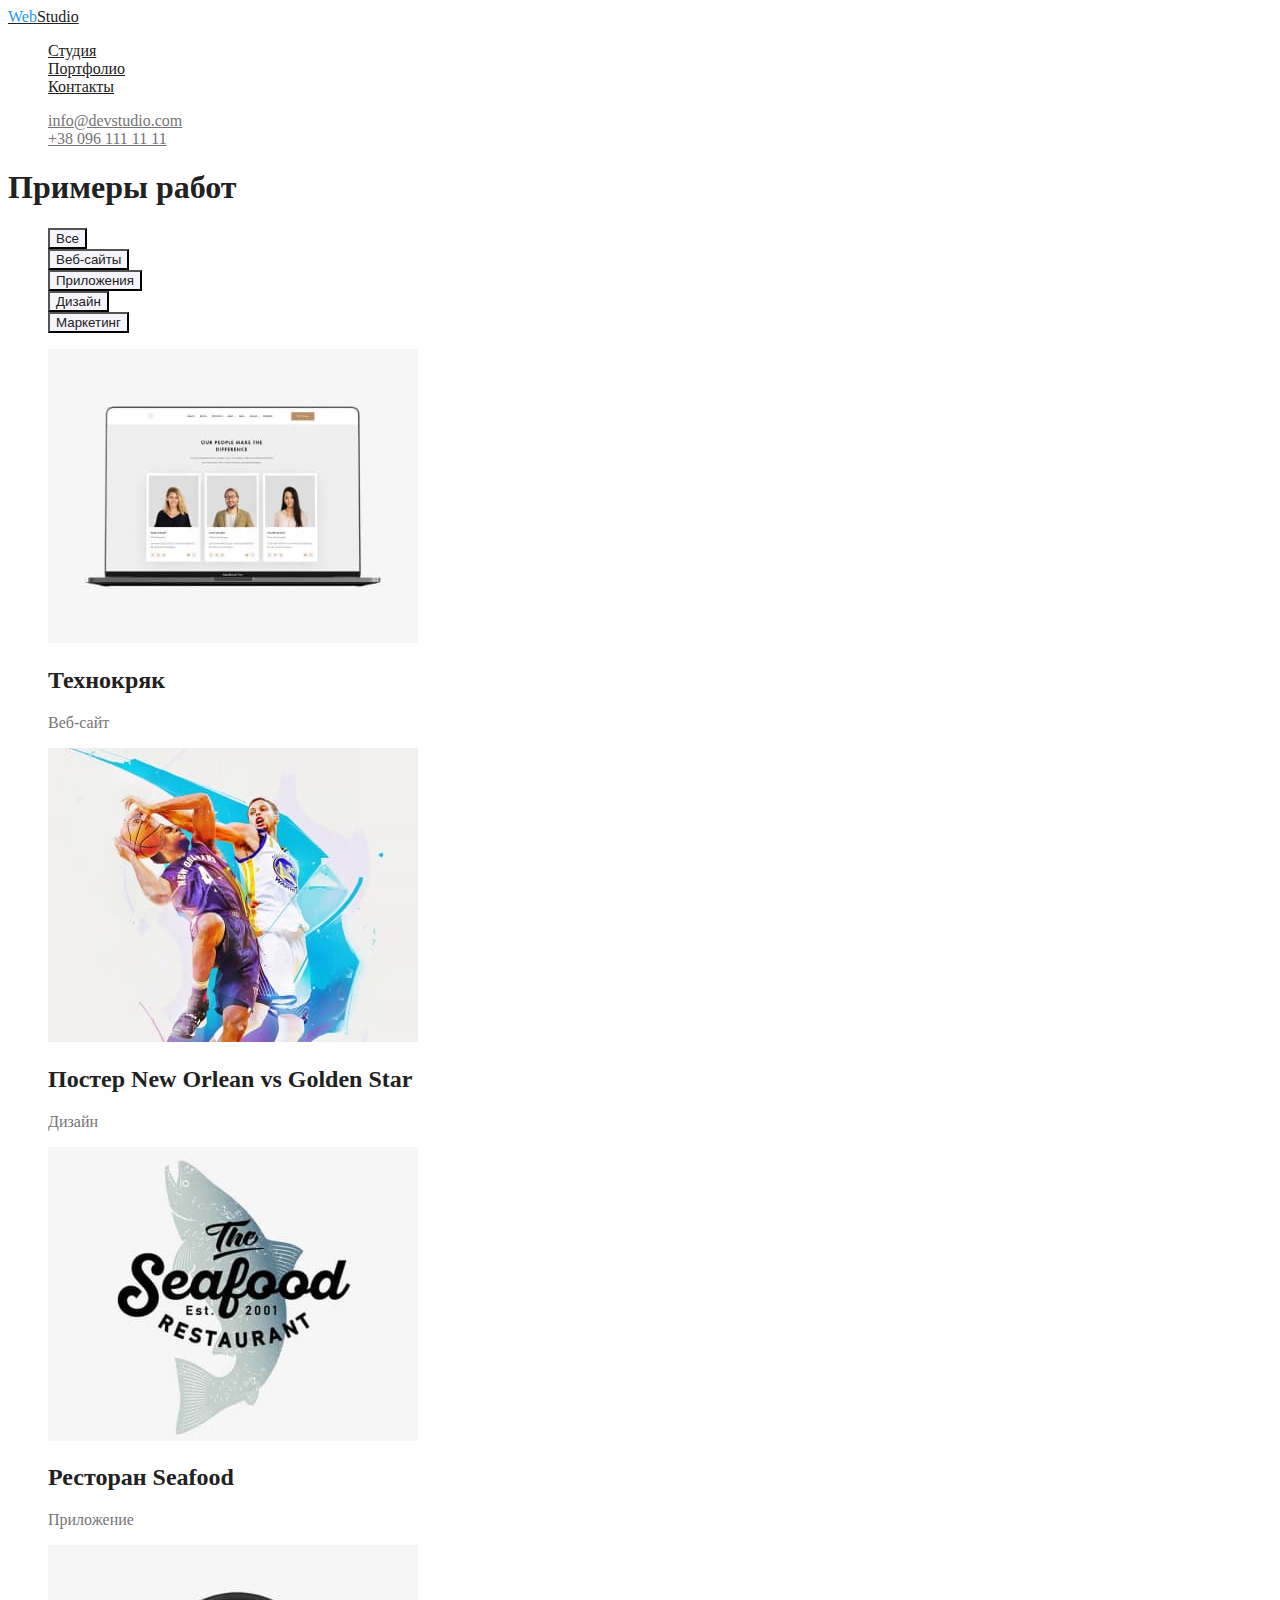
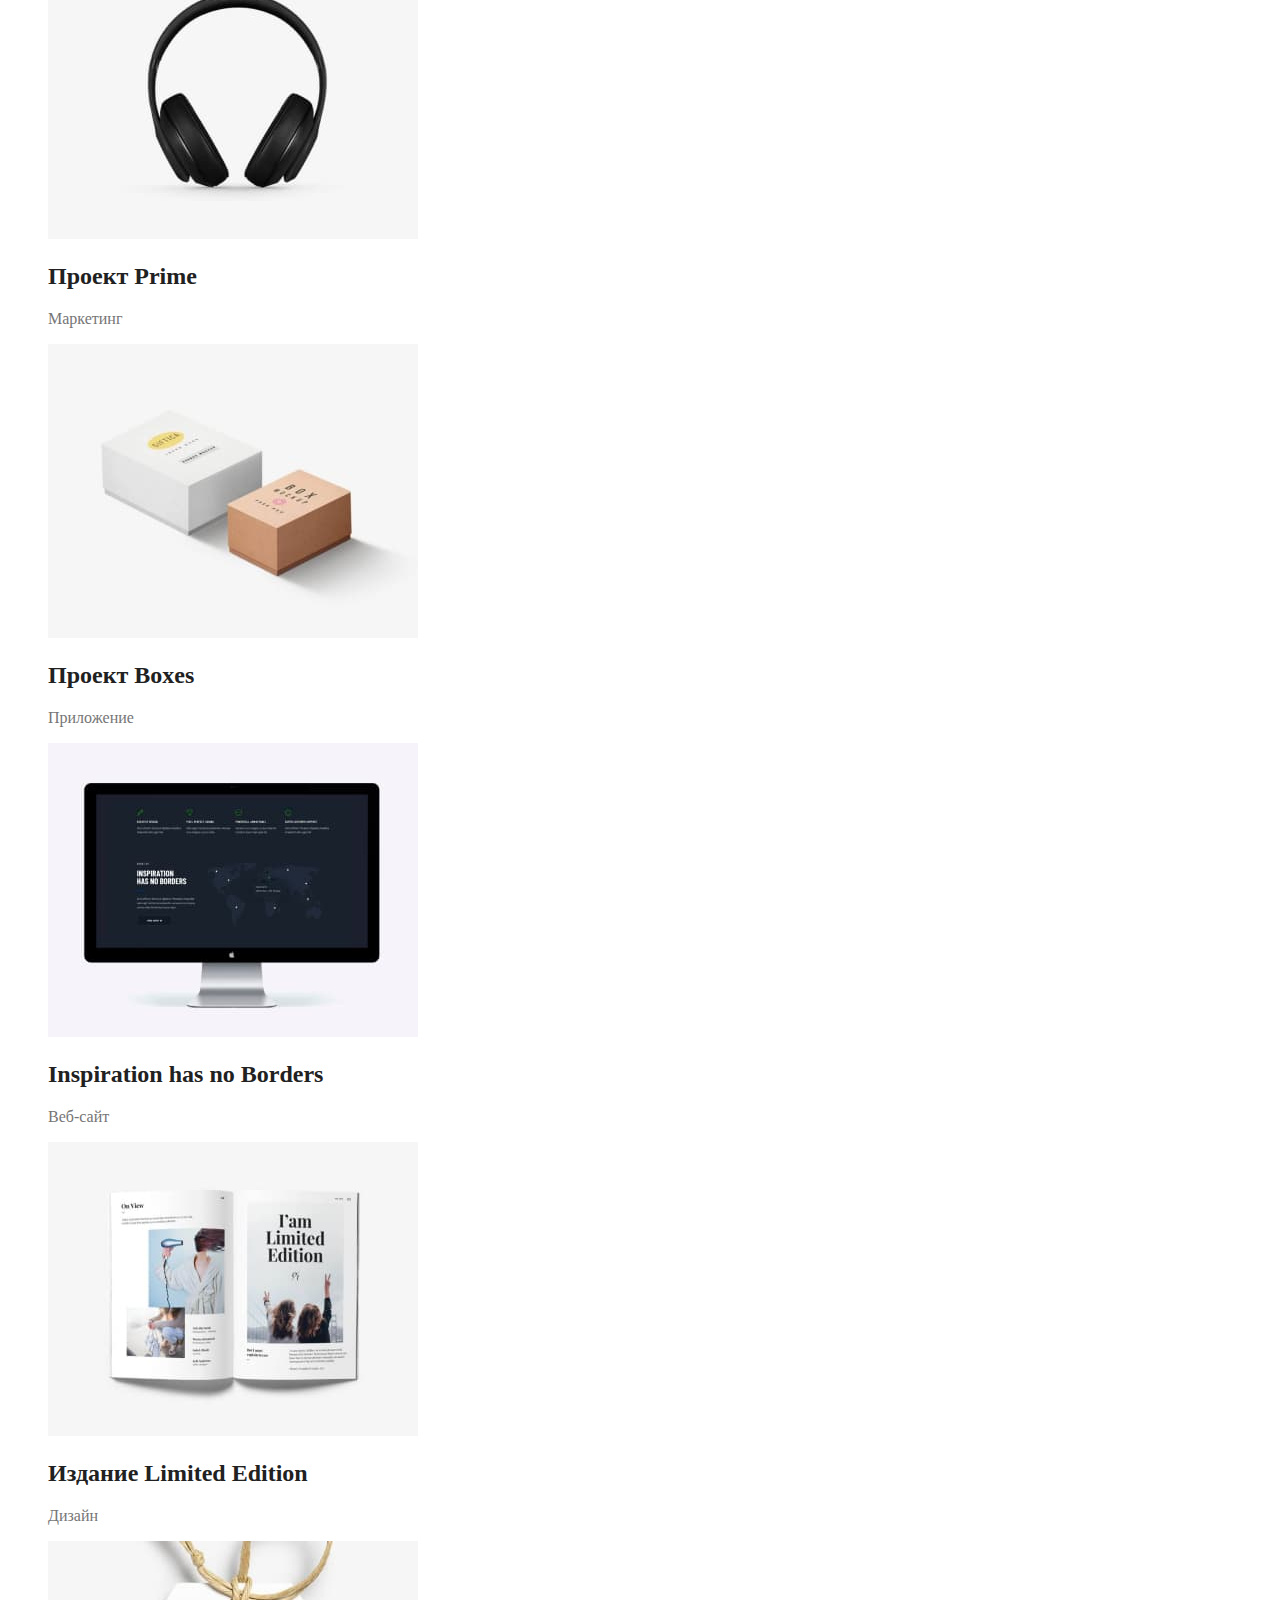
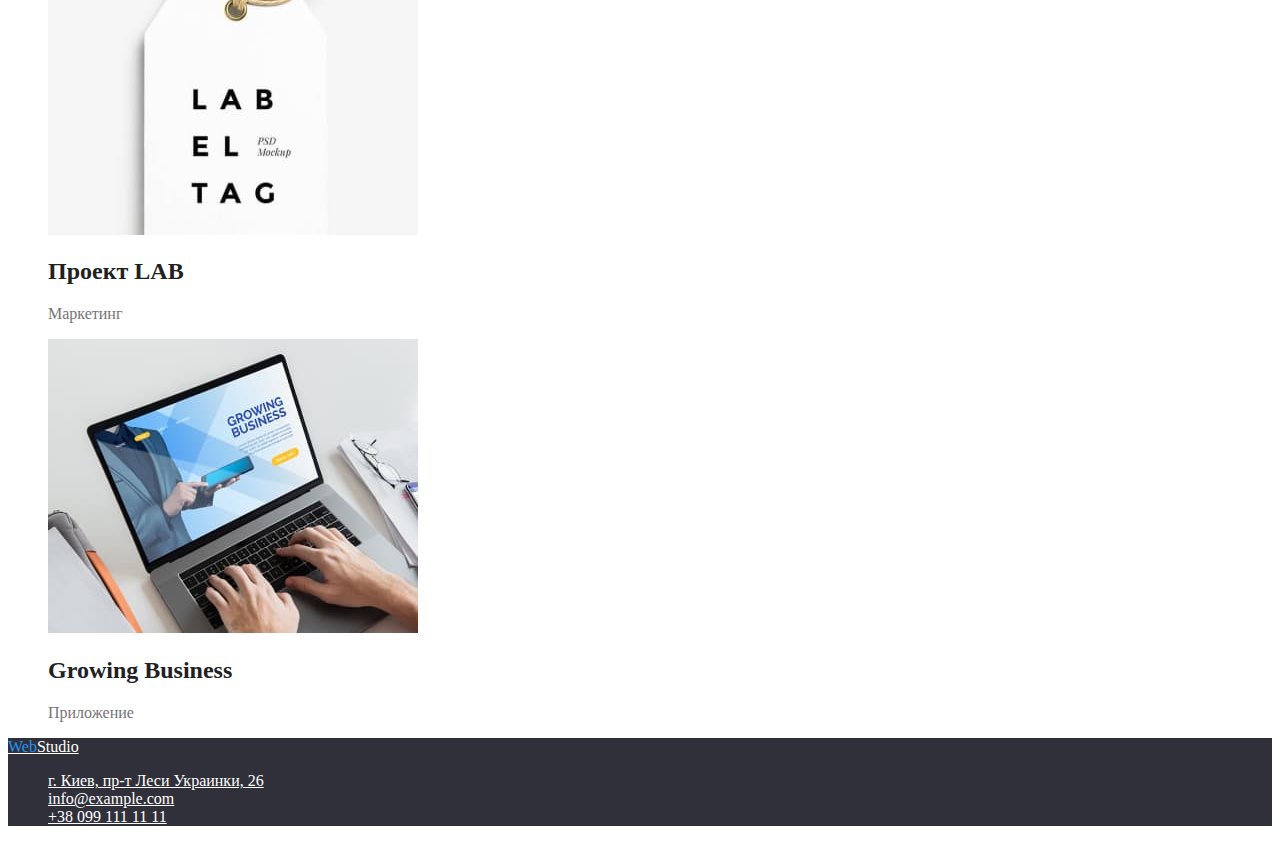
==== portfolio.html @ 1f19079c "Добавляет портфолио и некоторые стили" ====
<!DOCTYPE html>
<html lang="ru">
  <head>
    <meta charset="UTF-8" />
    <meta http-equiv="X-UA-Compatible" content="IE=edge" />
    <meta name="viewport" content="width=device-width, initial-scale=1.0" />
    <title>Web Studio</title>
    <link rel="stylesheet" href="./css/styles.css" />
  </head>

  <body>
    <header>
      <nav>
        <a href="./index.html" class="logo"><span class="logo-accent">Web</span>Studio</a>
        <ul class="main-nav list">
          <li>
            <a href="./index.html" class="link">Студия</a>
          </li>
          <li>
            <a href="./portfolio.html" class="link"> Портфолио</a>
          </li>
          <li>
            <a href="" class="link">Контакты</a>
          </li>
        </ul>
      </nav>
      <ul class="auth-nav list">
        <li><a href="mailto:info@devstudio.com" class="link">info@devstudio.com</a></li>
        <li><a href="tel:+380961111111" class="link">+38 096 111 11 11</a></li>
      </ul>
    </header>

    <main>
      <section>
        <h1>Примеры работ</h1>
        <ul class="list">
          <li><button type="button" class="button">Все</button></li>
          <li><button type="button" class="button">Веб-сайты</button></li>
          <li><button type="button" class="button">Приложения</button></li>
          <li><button type="button" class="button">Дизайн</button></li>
          <li><button type="button" class="button">Маркетинг</button></li>
        </ul>
        <ul class="list">
          <li>
            <img src="./images/example-1.jpg" alt="Страница веб-сайта" width="370" height="294" />
            <h2>Технокряк</h2>
            <p class="content">Веб-сайт</p>
          </li>
          <li>
            <img
              src="./images/example-2.jpg"
              alt="Постер с баскетболистами"
              width="370"
              height="294"
            />
            <h2>Постер New Orlean vs Golden Star</h2>
            <p class="content">Дизайн</p>
          </li>
          <li>
            <img src="./images/example-3.jpg" alt="Логотип с рыбой" width="370" height="294" />
            <h2>Ресторан Seafood</h2>
            <p class="content">Приложение</p>
          </li>
          <li>
            <img src="./images/example-4.jpg" alt="Наушники" width="370" height="294" />
            <h2>Проект Prime</h2>
            <p class="content">Маркетинг</p>
          </li>
          <li>
            <img src="./images/example-5.jpg" alt="2 коробки" width="370" height="294" />
            <h2>Проект Boxes</h2>
            <p class="content">Приложение</p>
          </li>
          <li>
            <img src="./images/example-6.jpg" alt="Страница веб-сайта" width="370" height="294" />
            <h2>Inspiration has no Borders</h2>
            <p class="content">Веб-сайт</p>
          </li>
          <li>
            <img src="./images/example-7.jpg" alt="Журнал" width="370" height="294" />
            <h2>Издание Limited Edition</h2>
            <p class="content">Дизайн</p>
          </li>
          <li>
            <img src="./images/example-8.jpg" alt="Бирка с логотипом" width="370" height="294" />
            <h2>Проект LAB</h2>
            <p class="content">Маркетинг</p>
          </li>
          <li>
            <img src="./images/example-9.jpg" alt="Страница веб-сайта" width="370" height="294" />
            <h2>Growing Business</h2>
            <p class="content">Приложение</p>
          </li>
        </ul>
      </section>
    </main>

    <footer class="footer">
      <a href="./index.html" class="logo"><span class="logo-accent">Web</span>Studio</a>
      <address>
        <ul class="list">
          <li>
            <a
              href="https://goo.gl/maps/ZymJrNp7quzT3dtN7"
              target="_blank"
              rel="noopener noreferrer nofollow"
              class="link"
              >г. Киев, пр-т Леси Украинки, 26</a
            >
          </li>
          <li><a href="mailto:info@example.com" class="link">info@example.com</a></li>
          <li><a href="tel:+380991111111" class="link">+38 099 111 11 11</a></li>
        </ul>
      </address>
    </footer>
  </body>
</html>
---- css/styles.css ----
:root {
  --accent-color: #2196f3;
  --main-color: #212121;
  --secondary-color: #757575;
  --background-color: #ffffff;
  --secondary-background-color: #f5f4fa;
  --backgound-accent-color: #2f303a;
  --contrast-text-color: #ffffff;
}

body {
  color: var(--main-color);
  background-color: var(--background-color);
}

.list {
  list-style: none;
}

.link {
  font-style: normal;
}

/* navigation styles */

.main-nav .link {
  color: var(--main-color);
}

.auth-nav .link {
  color: var(--secondary-color);
}

.main-nav .link:hover,
.main-nav .link:focus,
.auth-nav .link:hover,
.auth-nav .link:focus,
.footer .link:hover,
.footer .link:focus {
  color: var(--accent-color);
}

/* main styles */

.content {
  color: var(--secondary-color);
}

/* header styles */

.logo {
  color: var(--main-color);
}

.logo-accent {
  color: var(--accent-color);
}

/* hero styles */

.hero {
  background-color: var(--backgound-accent-color);
}

.hero .button {
  color: var(--contrast-text-color);
  background-color: var(--accent-color);
}

.hero .button:hover,
.hero .button:focus {
  color: var(--main-color);
  background-color: var(--secondary-background-color);
}

.hero-title {
  color: var(--contrast-text-color);
}

/* footer styles */

.footer {
  background-color: var(--backgound-accent-color);
}

.footer .logo {
  color: var(--contrast-text-color);
}

.footer .link {
  color: var(--contrast-text-color);
}

.footer p {
  font-style: normal;
  color: var(--contrast-text-color);
}

/* button styles */

.button {
  color: var(--main-color);
  background-color: var(--secondary-background-color);
}

.button:hover,
.button:focus {
  color: var(--contrast-text-color);
  background-color: var(--accent-color);
}
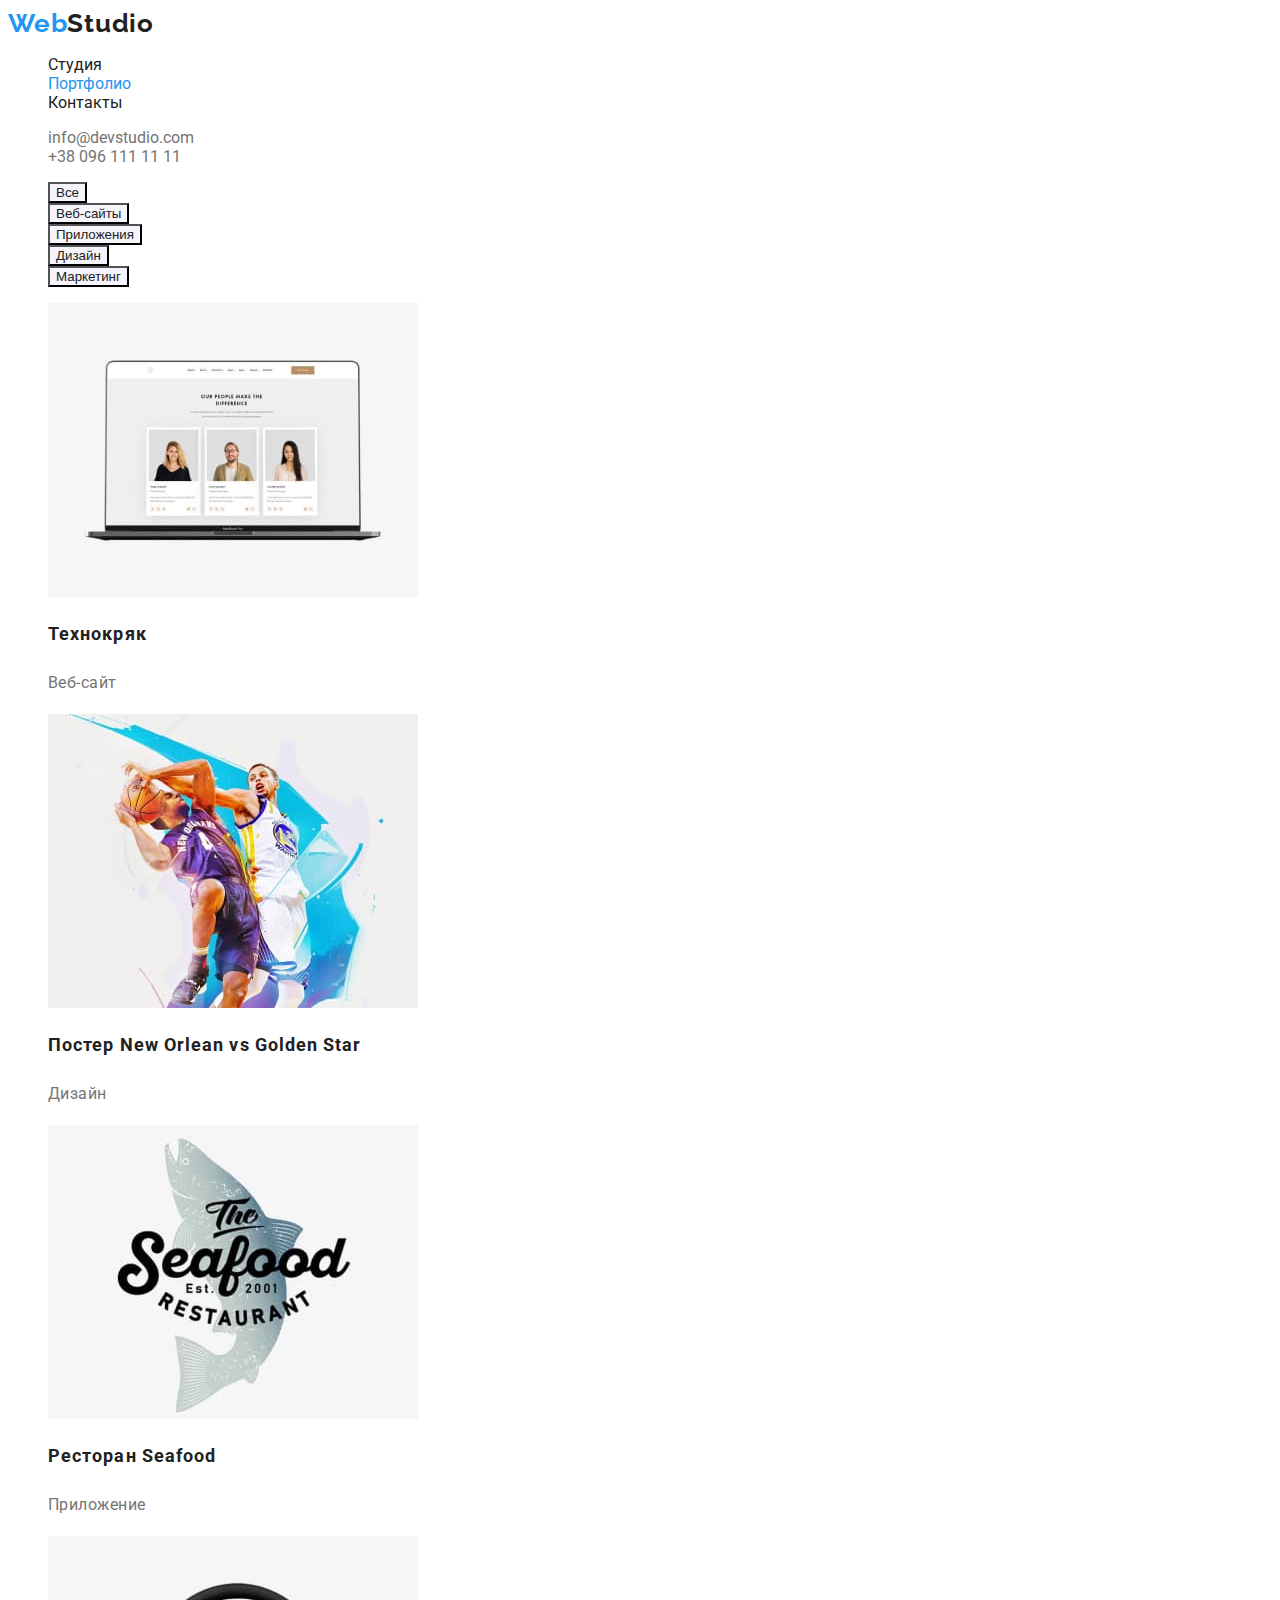
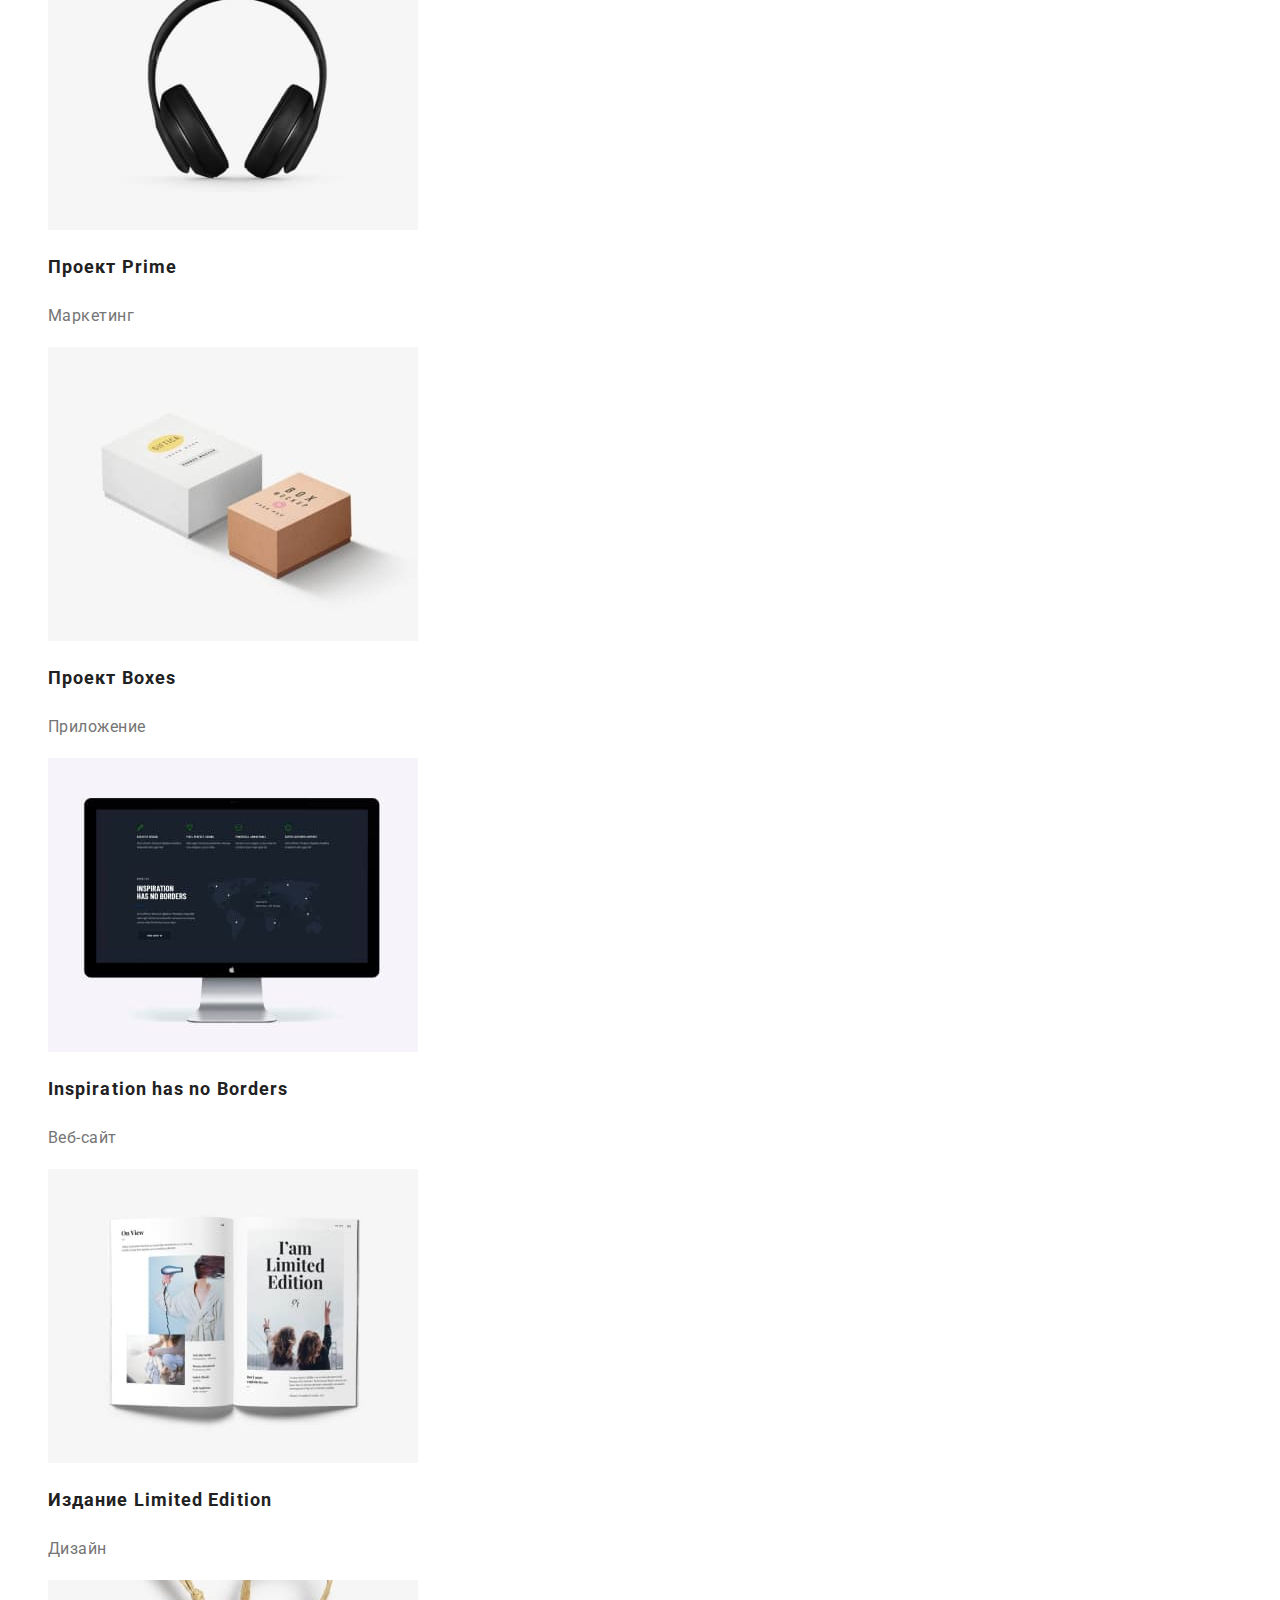
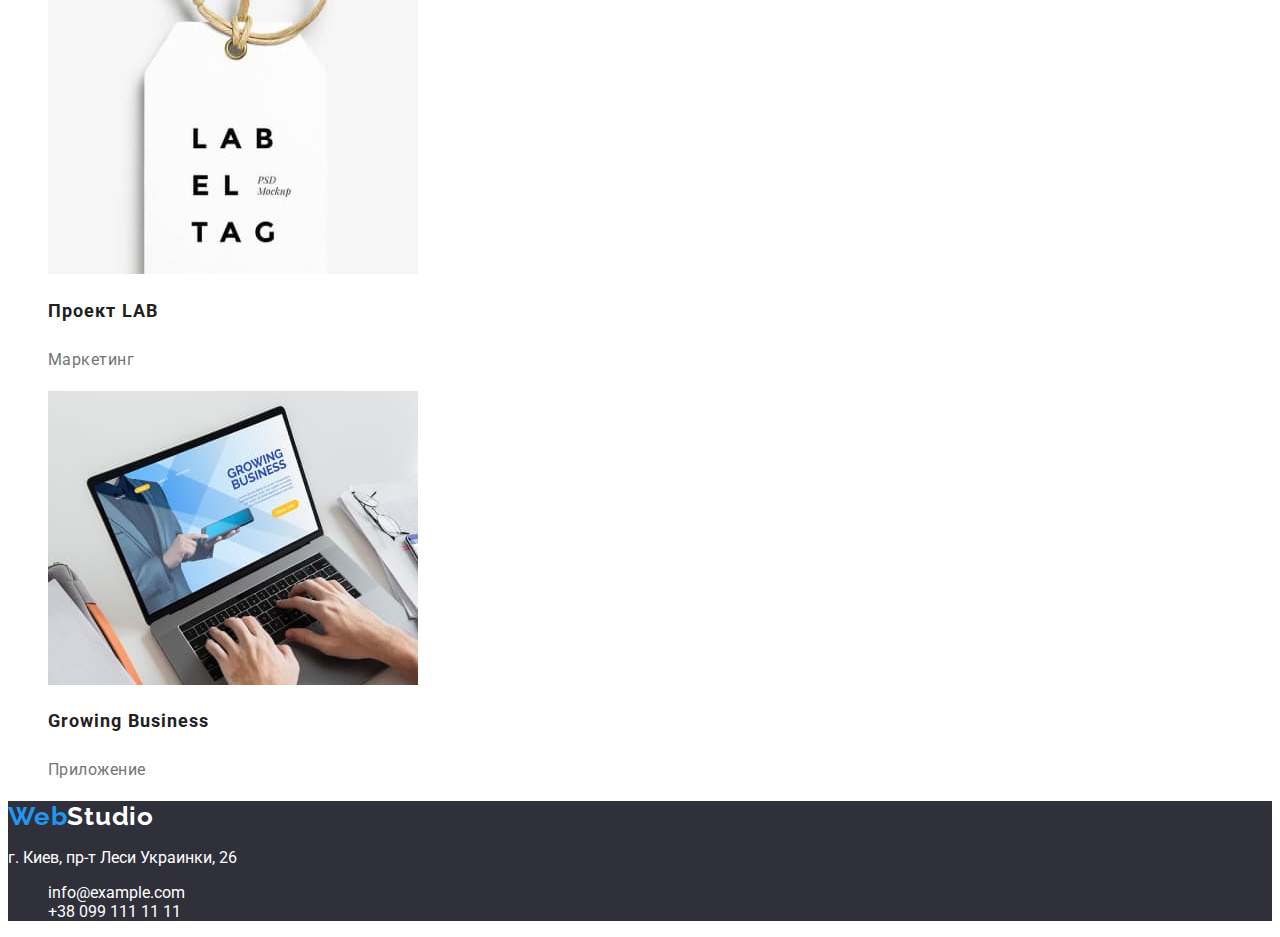
==== commit 22350ef8: "Добавляет шрифты" ====
--- a/portfolio.html
+++ b/portfolio.html
@@ -1,117 +1,128 @@
 <!DOCTYPE html>
 <html lang="ru">
-  <head>
-    <meta charset="UTF-8" />
-    <meta http-equiv="X-UA-Compatible" content="IE=edge" />
-    <meta name="viewport" content="width=device-width, initial-scale=1.0" />
-    <title>Web Studio</title>
-    <link rel="stylesheet" href="./css/styles.css" />
-  </head>
+	<head>
+		<meta charset="UTF-8" />
+		<meta http-equiv="X-UA-Compatible" content="IE=edge" />
+		<meta name="viewport" content="width=device-width, initial-scale=1.0" />
+		<title>Web Studio</title>
+		<link rel="preconnect" href="https://fonts.googleapis.com" />
+		<link rel="preconnect" href="https://fonts.gstatic.com" crossorigin />
+		<link
+			href="https://fonts.googleapis.com/css2?family=Raleway:wght@700&family=Roboto:wght@400;500;700;900&display=swap"
+			rel="stylesheet"
+		/>
+		<link rel="stylesheet" href="./css/styles.css" />
+	</head>
 
-  <body>
-    <header>
-      <nav>
-        <a href="./index.html" class="logo"><span class="logo-accent">Web</span>Studio</a>
-        <ul class="main-nav list">
-          <li>
-            <a href="./index.html" class="link">Студия</a>
-          </li>
-          <li>
-            <a href="./portfolio.html" class="link"> Портфолио</a>
-          </li>
-          <li>
-            <a href="" class="link">Контакты</a>
-          </li>
-        </ul>
-      </nav>
-      <ul class="auth-nav list">
-        <li><a href="mailto:info@devstudio.com" class="link">info@devstudio.com</a></li>
-        <li><a href="tel:+380961111111" class="link">+38 096 111 11 11</a></li>
-      </ul>
-    </header>
+	<body>
+		<header class="header">
+			<nav>
+				<a href="./index.html" class="logo link"><span class="logo-accent">Web</span>Studio</a>
+				<ul class="main-nav list">
+					<li>
+						<a href="./index.html" class="link">Студия</a>
+					</li>
+					<li>
+						<a href="./portfolio.html" class="link active"> Портфолио</a>
+					</li>
+					<li>
+						<a href="" class="link">Контакты</a>
+					</li>
+				</ul>
+			</nav>
+			<ul class="auth-nav list">
+				<li><a href="mailto:info@devstudio.com" class="link">info@devstudio.com</a></li>
+				<li><a href="tel:+380961111111" class="link">+38 096 111 11 11</a></li>
+			</ul>
+		</header>
 
-    <main>
-      <section>
-        <h1>Примеры работ</h1>
-        <ul class="list">
-          <li><button type="button" class="button">Все</button></li>
-          <li><button type="button" class="button">Веб-сайты</button></li>
-          <li><button type="button" class="button">Приложения</button></li>
-          <li><button type="button" class="button">Дизайн</button></li>
-          <li><button type="button" class="button">Маркетинг</button></li>
-        </ul>
-        <ul class="list">
-          <li>
-            <img src="./images/example-1.jpg" alt="Страница веб-сайта" width="370" height="294" />
-            <h2>Технокряк</h2>
-            <p class="content">Веб-сайт</p>
-          </li>
-          <li>
-            <img
-              src="./images/example-2.jpg"
-              alt="Постер с баскетболистами"
-              width="370"
-              height="294"
-            />
-            <h2>Постер New Orlean vs Golden Star</h2>
-            <p class="content">Дизайн</p>
-          </li>
-          <li>
-            <img src="./images/example-3.jpg" alt="Логотип с рыбой" width="370" height="294" />
-            <h2>Ресторан Seafood</h2>
-            <p class="content">Приложение</p>
-          </li>
-          <li>
-            <img src="./images/example-4.jpg" alt="Наушники" width="370" height="294" />
-            <h2>Проект Prime</h2>
-            <p class="content">Маркетинг</p>
-          </li>
-          <li>
-            <img src="./images/example-5.jpg" alt="2 коробки" width="370" height="294" />
-            <h2>Проект Boxes</h2>
-            <p class="content">Приложение</p>
-          </li>
-          <li>
-            <img src="./images/example-6.jpg" alt="Страница веб-сайта" width="370" height="294" />
-            <h2>Inspiration has no Borders</h2>
-            <p class="content">Веб-сайт</p>
-          </li>
-          <li>
-            <img src="./images/example-7.jpg" alt="Журнал" width="370" height="294" />
-            <h2>Издание Limited Edition</h2>
-            <p class="content">Дизайн</p>
-          </li>
-          <li>
-            <img src="./images/example-8.jpg" alt="Бирка с логотипом" width="370" height="294" />
-            <h2>Проект LAB</h2>
-            <p class="content">Маркетинг</p>
-          </li>
-          <li>
-            <img src="./images/example-9.jpg" alt="Страница веб-сайта" width="370" height="294" />
-            <h2>Growing Business</h2>
-            <p class="content">Приложение</p>
-          </li>
-        </ul>
-      </section>
-    </main>
+		<main>
+			<section class="examples">
+				<h1 class="visually-hidden">Примеры работ</h1>
+				<ul class="list">
+					<li><button type="button" class="btn">Все</button></li>
+					<li><button type="button" class="btn">Веб-сайты</button></li>
+					<li><button type="button" class="btn">Приложения</button></li>
+					<li><button type="button" class="btn">Дизайн</button></li>
+					<li><button type="button" class="btn">Маркетинг</button></li>
+				</ul>
+				<ul class="list">
+					<li>
+						<a href="" class="link"
+							><img src="./images/example-1.jpg" alt="Страница веб-сайта" width="370" height="294" />
+							<h2 class="examples-title">Технокряк</h2>
+							<p class="examples-type">Веб-сайт</p>
+						</a>
+					</li>
+					<li>
+						<a href="" class="link"
+							><img src="./images/example-2.jpg" alt="Постер с баскетболистами" width="370" height="294" />
+							<h2 class="examples-title">Постер New Orlean vs Golden Star</h2>
+							<p class="examples-type">Дизайн</p>
+						</a>
+					</li>
+					<li>
+						<a href="" class="link"
+							><img src="./images/example-3.jpg" alt="Логотип с рыбой" width="370" height="294" />
+							<h2 class="examples-title">Ресторан Seafood</h2>
+							<p class="examples-type">Приложение</p>
+						</a>
+					</li>
+					<li>
+						<a href="" class="link">
+							<img src="./images/example-4.jpg" alt="Наушники" width="370" height="294" />
+							<h2 class="examples-title">Проект Prime</h2>
+							<p class="examples-type">Маркетинг</p>
+						</a>
+					</li>
+					<li>
+						<a href="" class="link">
+							<img src="./images/example-5.jpg" alt="2 коробки" width="370" height="294" />
+							<h2 class="examples-title">Проект Boxes</h2>
+							<p class="examples-type">Приложение</p>
+						</a>
+					</li>
+					<li>
+						<a href="" class="link"
+							><img src="./images/example-6.jpg" alt="Страница веб-сайта" width="370" height="294" />
+							<h2 class="examples-title">Inspiration has no Borders</h2>
+							<p class="examples-type">Веб-сайт</p>
+						</a>
+					</li>
+					<li>
+						<a href="" class="link"
+							><img src="./images/example-7.jpg" alt="Журнал" width="370" height="294" />
+							<h2 class="examples-title">Издание Limited Edition</h2>
+							<p class="examples-type">Дизайн</p>
+						</a>
+					</li>
+					<li>
+						<a href="" class="link"
+							><img src="./images/example-8.jpg" alt="Бирка с логотипом" width="370" height="294" />
+							<h2 class="examples-title">Проект LAB</h2>
+							<p class="examples-type">Маркетинг</p>
+						</a>
+					</li>
+					<li>
+						<a href="" class="link"
+							><img src="./images/example-9.jpg" alt="Страница веб-сайта" width="370" height="294" />
+							<h2 class="examples-title">Growing Business</h2>
+							<p class="examples-type">Приложение</p>
+						</a>
+					</li>
+				</ul>
+			</section>
+		</main>
 
-    <footer class="footer">
-      <a href="./index.html" class="logo"><span class="logo-accent">Web</span>Studio</a>
-      <address>
-        <ul class="list">
-          <li>
-            <a
-              href="https://goo.gl/maps/ZymJrNp7quzT3dtN7"
-              target="_blank"
-              rel="noopener noreferrer nofollow"
-              class="link"
-              >г. Киев, пр-т Леси Украинки, 26</a
-            >
-          </li>
-          <li><a href="mailto:info@example.com" class="link">info@example.com</a></li>
-          <li><a href="tel:+380991111111" class="link">+38 099 111 11 11</a></li>
-        </ul>
-      </address>
-    </footer>
-  </body>
+		<footer class="footer">
+			<a href="./index.html" class="logo link"><span class="logo-accent">Web</span>Studio</a>
+			<address>
+				<p>г. Киев, пр-т Леси Украинки, 26</p>
+				<ul class="list">
+					<li><a href="mailto:info@example.com" class="link">info@example.com</a></li>
+					<li><a href="tel:+380991111111" class="link">+38 099 111 11 11</a></li>
+				</ul>
+			</address>
+		</footer>
+	</body>
 </html>
--- a/css/styles.css
+++ b/css/styles.css
@@ -1,34 +1,63 @@
 :root {
-  --accent-color: #2196f3;
-  --main-color: #212121;
-  --secondary-color: #757575;
-  --background-color: #ffffff;
-  --secondary-background-color: #f5f4fa;
-  --backgound-accent-color: #2f303a;
-  --contrast-text-color: #ffffff;
+	--accent-color: #2196f3;
+	--main-color: #212121;
+	--secondary-color: #757575;
+	--background-color: #ffffff;
+	--secondary-background-color: #f5f4fa;
+	--backgound-accent-color: #2f303a;
+	--contrast-text-color: #ffffff;
 }
 
 body {
-  color: var(--main-color);
-  background-color: var(--background-color);
+	font-family: "Roboto", sans-serif;
+
+	background-color: var(--background-color);
 }
 
 .list {
-  list-style: none;
+	list-style: none;
 }
 
 .link {
-  font-style: normal;
+	text-decoration: none;
+}
+
+.visually-hidden {
+	position: absolute;
+	width: 1px;
+	height: 1px;
+	margin: -1px;
+	border: 0;
+	padding: 0;
+	white-space: nowrap;
+	clip-path: inset(100%);
+	clip: rect(0 0 0 0);
+	overflow: hidden;
+}
+
+/* header styles */
+
+.logo {
+	font-family: "Raleway", sans-serif;
+	font-weight: 700;
+	font-size: 26px;
+	line-height: 31px;
+	letter-spacing: 0.03em;
+	color: var(--main-color);
+}
+
+.logo-accent {
+	color: var(--accent-color);
 }
 
 /* navigation styles */
 
 .main-nav .link {
-  color: var(--main-color);
+	color: var(--main-color);
 }
 
 .auth-nav .link {
-  color: var(--secondary-color);
+	color: var(--secondary-color);
 }
 
 .main-nav .link:hover,
@@ -36,75 +65,130 @@
 .auth-nav .link:hover,
 .auth-nav .link:focus,
 .footer .link:hover,
-.footer .link:focus {
-  color: var(--accent-color);
+.footer .link:focus,
+.main-nav .link.active {
+	color: var(--accent-color);
+	cursor: pointer;
 }
 
 /* main styles */
 
-.content {
-  color: var(--secondary-color);
+.team {
+	background-color: var(--secondary-background-color);
 }
 
-/* header styles */
-
-.logo {
-  color: var(--main-color);
+.team-title,
+.about-title {
+	font-weight: 700;
+	font-size: 36px;
+	line-height: 42px;
+	text-align: center;
+	letter-spacing: 0.03em;
 }
 
-.logo-accent {
-  color: var(--accent-color);
+.team-member {
+	font-weight: 500;
+	font-size: 16px;
+	line-height: 19px;
+	text-align: center;
+	letter-spacing: 0.03em;
+}
+
+.team-profession {
+	font-weight: 400;
+	font-size: 16px;
+	line-height: 19px;
+	text-align: center;
+	letter-spacing: 0.03em;
+	color: var(--secondary-color);
+}
+
+.benefits-title {
+	font-weight: 700;
+	font-size: 14px;
+	line-height: 16px;
+	letter-spacing: 0.03em;
+	text-transform: uppercase;
+}
+
+.benefits-text {
+	font-weight: 400;
+	font-size: 14px;
+	line-height: 24px;
+	letter-spacing: 0.03em;
+	color: var(--secondary-color);
 }
 
 /* hero styles */
 
 .hero {
-  background-color: var(--backgound-accent-color);
+	background-color: var(--backgound-accent-color);
 }
 
-.hero .button {
-  color: var(--contrast-text-color);
-  background-color: var(--accent-color);
+.hero .btn {
+	color: var(--contrast-text-color);
+	background-color: var(--accent-color);
 }
 
-.hero .button:hover,
-.hero .button:focus {
-  color: var(--main-color);
-  background-color: var(--secondary-background-color);
+.hero .btn:hover,
+.hero .btn:focus {
+	color: var(--main-color);
+	background-color: var(--secondary-background-color);
+	cursor: pointer;
 }
 
 .hero-title {
-  color: var(--contrast-text-color);
+	font-weight: 900;
+	font-size: 44px;
+	line-height: 60px;
+	text-align: center;
+	letter-spacing: 0.06em;
+	text-transform: uppercase;
+	color: var(--contrast-text-color);
 }
 
 /* footer styles */
 
 .footer {
-  background-color: var(--backgound-accent-color);
+	background-color: var(--backgound-accent-color);
 }
 
-.footer .logo {
-  color: var(--contrast-text-color);
+.footer address {
+	font-style: normal;
 }
 
+.footer,
+.footer .logo,
 .footer .link {
-  color: var(--contrast-text-color);
-}
-
-.footer p {
-  font-style: normal;
-  color: var(--contrast-text-color);
+	color: var(--contrast-text-color);
 }
 
 /* button styles */
 
-.button {
-  color: var(--main-color);
-  background-color: var(--secondary-background-color);
+.btn {
+	color: var(--main-color);
+	background-color: var(--secondary-background-color);
 }
 
-.button:hover,
-.button:focus {
-  color: var(--contrast-text-color);
-  background-color: var(--accent-color);
+.btn:hover,
+.btn:focus {
+	color: var(--contrast-text-color);
+	background-color: var(--accent-color);
+	cursor: pointer;
 }
+
+.examples-title {
+	font-weight: 700;
+	font-size: 18px;
+	line-height: 36px;
+	letter-spacing: 0.06em;
+	color: var(--main-color);
+}
+
+.examples-type {
+	font-weight: 400;
+	font-size: 16px;
+	line-height: 30px;
+	letter-spacing: 0.03em;
+	color: var(--secondary-color);
+}
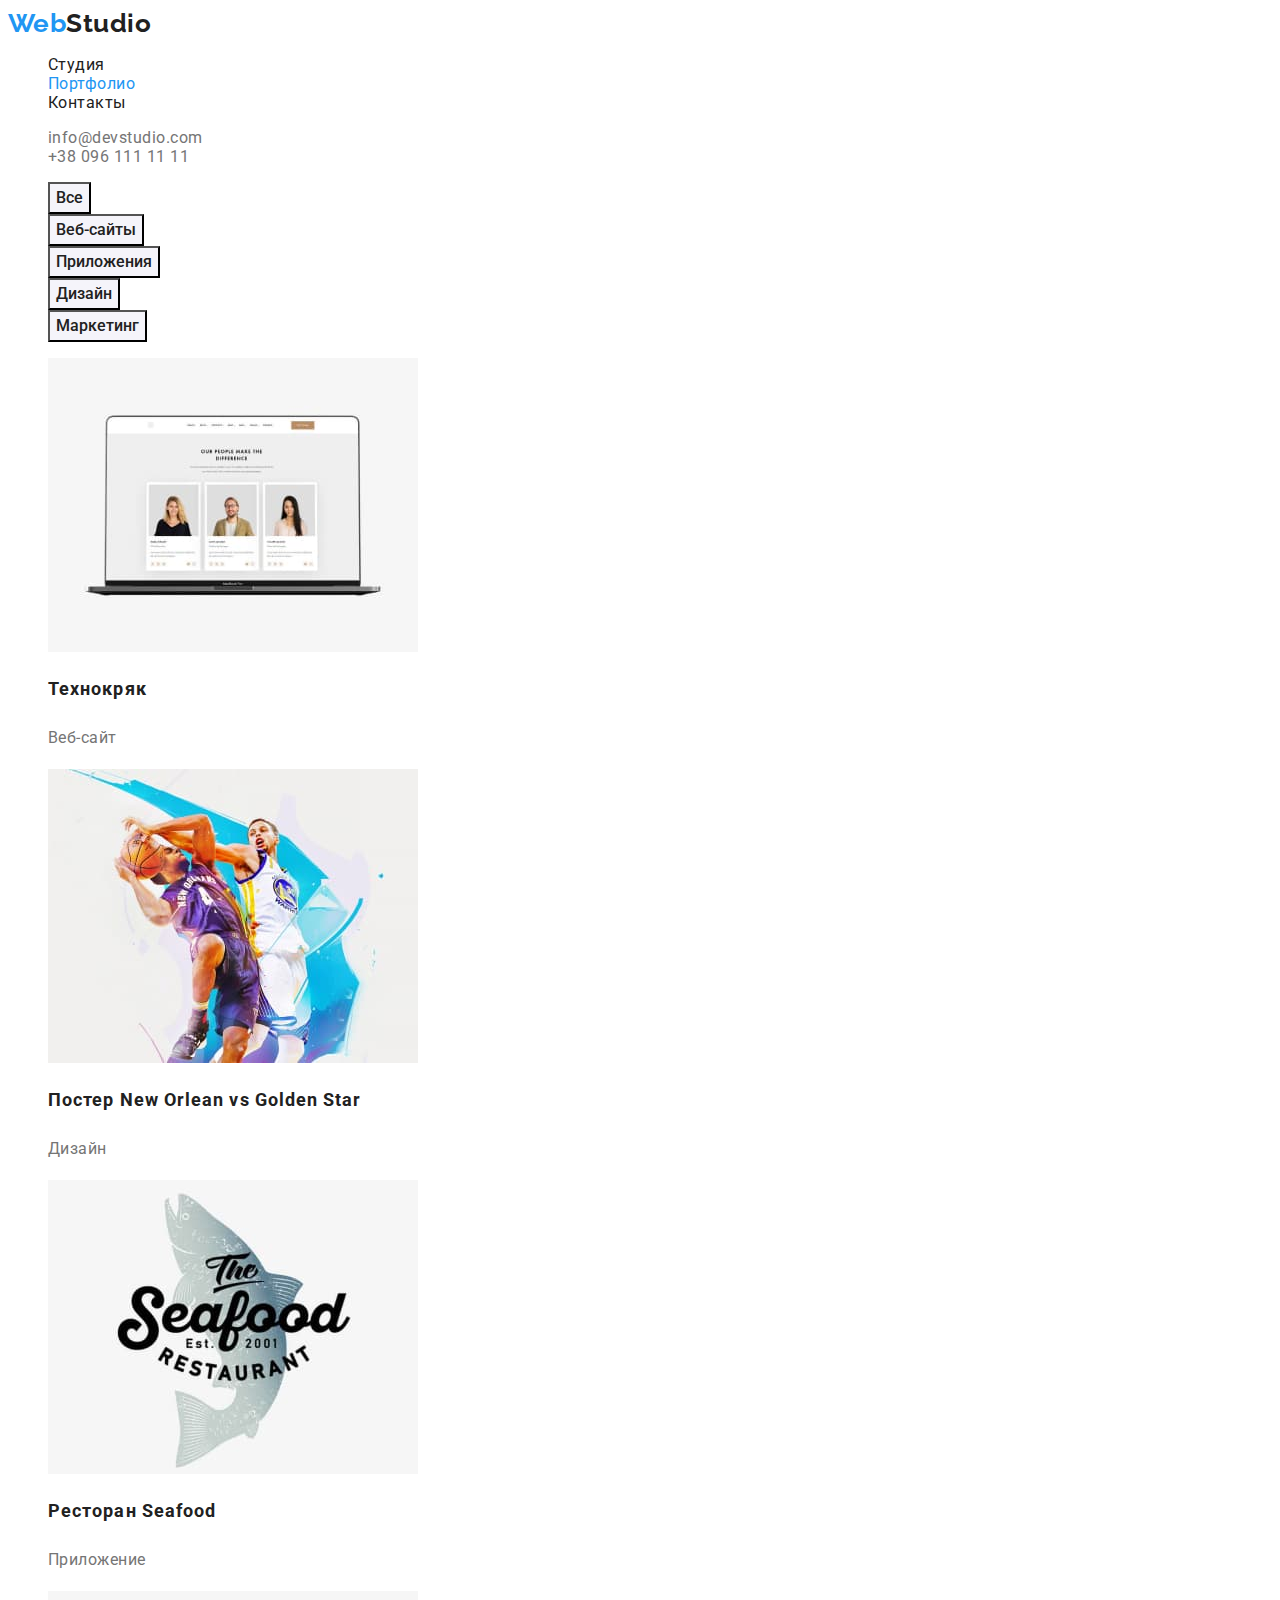
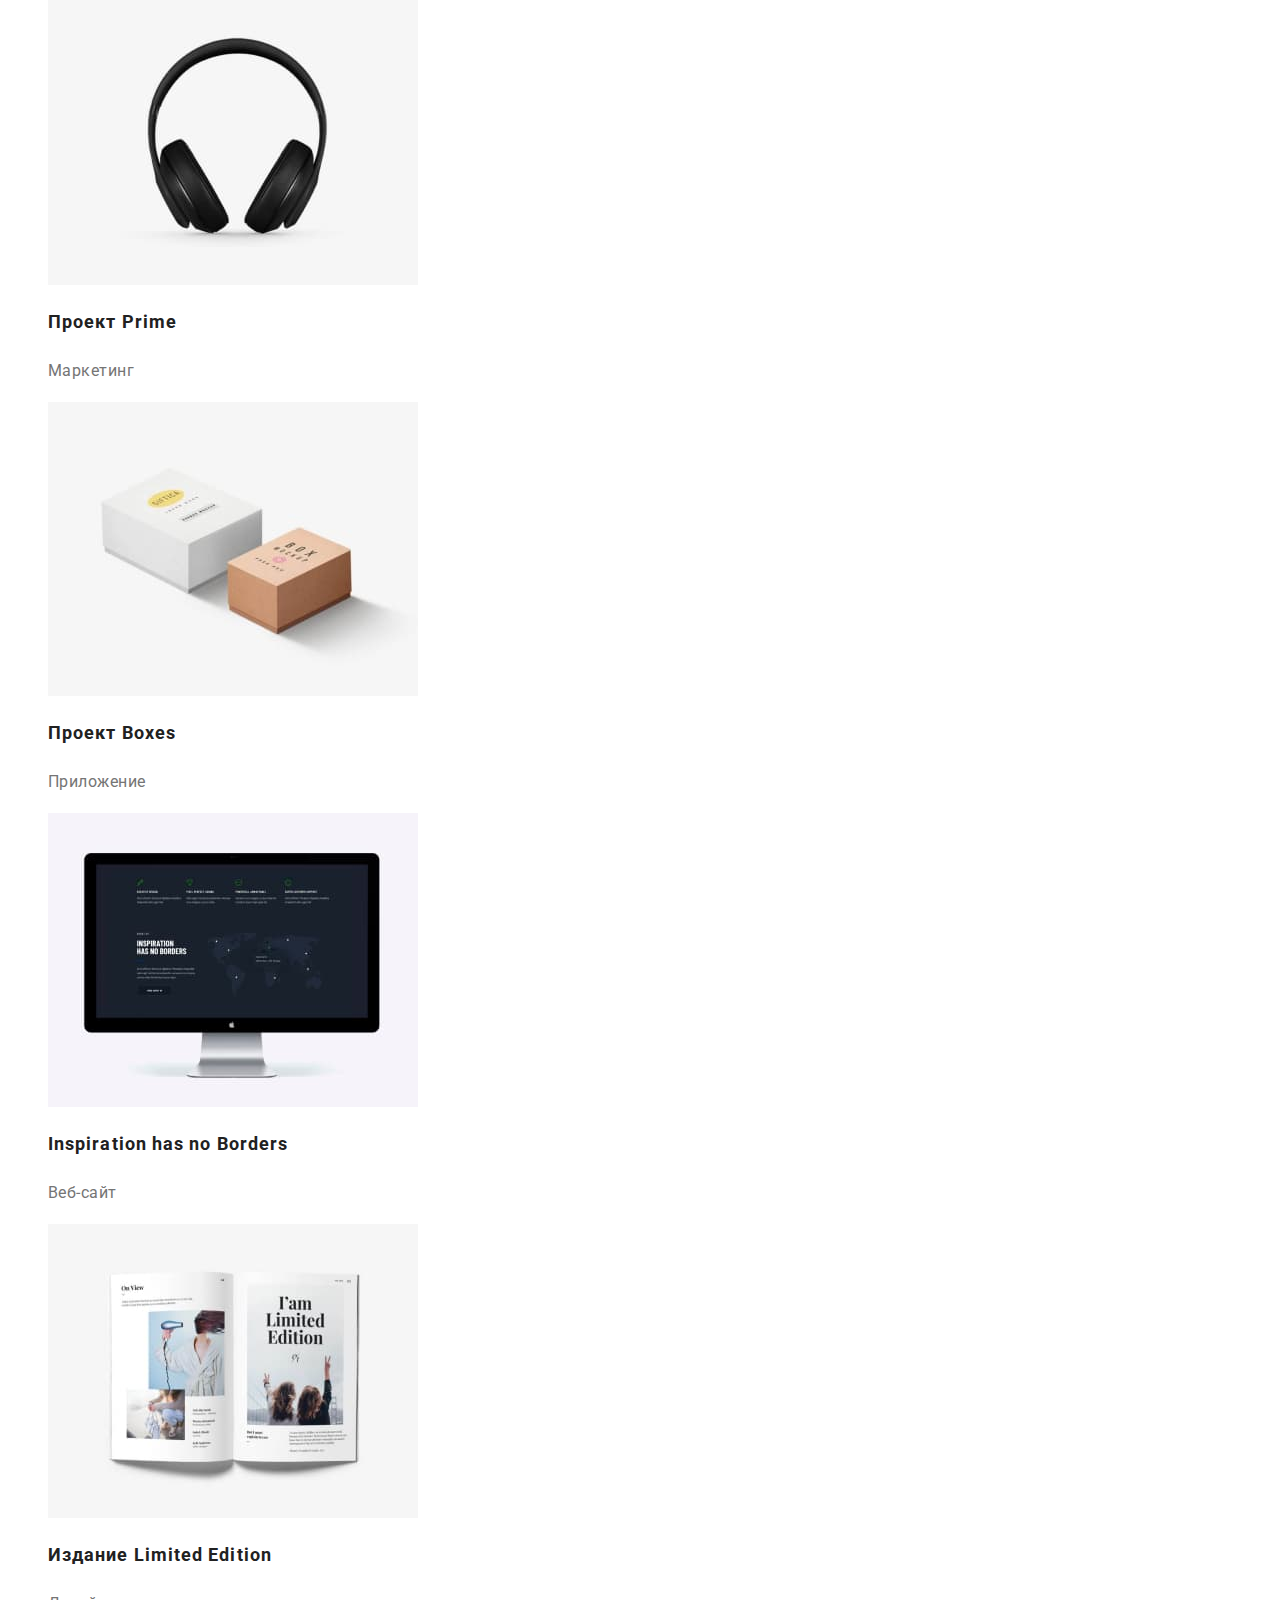
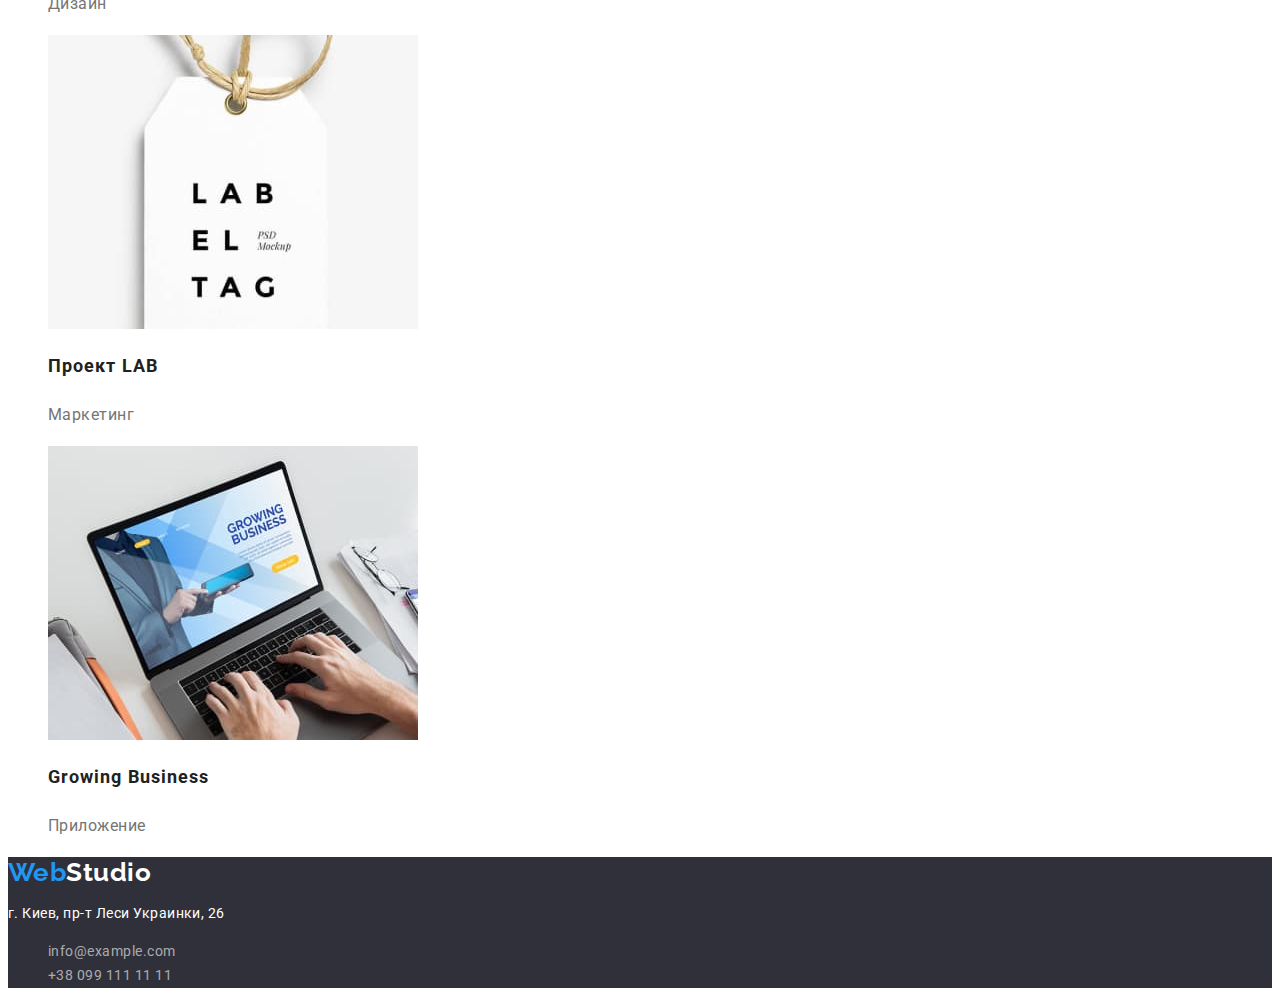
==== commit df439d94: "Оптимизирует стили/добавляет стили кнопкам" ====
--- a/portfolio.html
+++ b/portfolio.html
@@ -15,36 +15,36 @@
 	</head>
 
 	<body>
-		<header class="header">
-			<nav>
+		<header>
+			<nav class="header">
 				<a href="./index.html" class="logo link"><span class="logo-accent">Web</span>Studio</a>
 				<ul class="main-nav list">
 					<li>
-						<a href="./index.html" class="link">Студия</a>
+						<a href="./index.html" class="link active-link">Студия</a>
 					</li>
 					<li>
-						<a href="./portfolio.html" class="link active"> Портфолио</a>
+						<a href="./portfolio.html" class="link current active-link"> Портфолио</a>
 					</li>
 					<li>
-						<a href="" class="link">Контакты</a>
+						<a href="" class="link active-link">Контакты</a>
 					</li>
 				</ul>
 			</nav>
 			<ul class="auth-nav list">
-				<li><a href="mailto:info@devstudio.com" class="link">info@devstudio.com</a></li>
-				<li><a href="tel:+380961111111" class="link">+38 096 111 11 11</a></li>
+				<li><a href="mailto:info@devstudio.com" class="link auth-link active-link">info@devstudio.com</a></li>
+				<li><a href="tel:+380961111111" class="link auth-link active-link">+38 096 111 11 11</a></li>
 			</ul>
 		</header>
 
 		<main>
 			<section class="examples">
 				<h1 class="visually-hidden">Примеры работ</h1>
-				<ul class="list">
-					<li><button type="button" class="btn">Все</button></li>
-					<li><button type="button" class="btn">Веб-сайты</button></li>
-					<li><button type="button" class="btn">Приложения</button></li>
-					<li><button type="button" class="btn">Дизайн</button></li>
-					<li><button type="button" class="btn">Маркетинг</button></li>
+				<ul class="list filter">
+					<li><button type="button" class="filter-btn">Все</button></li>
+					<li><button type="button" class="filter-btn">Веб-сайты</button></li>
+					<li><button type="button" class="filter-btn">Приложения</button></li>
+					<li><button type="button" class="filter-btn">Дизайн</button></li>
+					<li><button type="button" class="filter-btn">Маркетинг</button></li>
 				</ul>
 				<ul class="list">
 					<li>
@@ -115,12 +115,12 @@
 		</main>
 
 		<footer class="footer">
-			<a href="./index.html" class="logo link"><span class="logo-accent">Web</span>Studio</a>
-			<address>
-				<p>г. Киев, пр-т Леси Украинки, 26</p>
+			<a href="./index.html" class="logo link footer-logo"><span class="logo-accent">Web</span>Studio</a>
+			<address class="adress">
+				<p class="footer-adress">г. Киев, пр-т Леси Украинки, 26</p>
 				<ul class="list">
-					<li><a href="mailto:info@example.com" class="link">info@example.com</a></li>
-					<li><a href="tel:+380991111111" class="link">+38 099 111 11 11</a></li>
+					<li><a href="mailto:info@example.com" class="link contacts-link active-link">info@example.com</a></li>
+					<li><a href="tel:+380991111111" class="link contacts-link active-link">+38 099 111 11 11</a></li>
 				</ul>
 			</address>
 		</footer>
--- a/css/styles.css
+++ b/css/styles.css
@@ -6,12 +6,14 @@
 	--secondary-background-color: #f5f4fa;
 	--backgound-accent-color: #2f303a;
 	--contrast-text-color: #ffffff;
+	--footer-contacts: rgba(255, 255, 255, 0.6);
 }
 
 body {
 	font-family: "Roboto", sans-serif;
-
+	letter-spacing: 0.03em;
 	background-color: var(--background-color);
+	color: var(--main-color);
 }
 
 .list {
@@ -35,15 +37,14 @@
 	overflow: hidden;
 }
 
-/* header styles */
+/* logo styles */
 
 .logo {
 	font-family: "Raleway", sans-serif;
 	font-weight: 700;
 	font-size: 26px;
-	line-height: 31px;
-	letter-spacing: 0.03em;
-	color: var(--main-color);
+	line-height: 1.19;
+	color: inherit;
 }
 
 .logo-accent {
@@ -52,26 +53,56 @@
 
 /* navigation styles */
 
-.main-nav .link {
-	color: var(--main-color);
+.active-link {
+	color: inherit;
 }
 
-.auth-nav .link {
+.auth-link {
 	color: var(--secondary-color);
 }
 
-.main-nav .link:hover,
-.main-nav .link:focus,
-.auth-nav .link:hover,
-.auth-nav .link:focus,
-.footer .link:hover,
-.footer .link:focus,
-.main-nav .link.active {
+.current,
+.active-link:hover,
+.active-link:focus {
 	color: var(--accent-color);
-	cursor: pointer;
 }
 
-/* main styles */
+/* footer styles */
+
+.footer {
+	background-color: var(--backgound-accent-color);
+}
+
+.footer-adress,
+.footer-logo {
+	color: var(--contrast-text-color);
+}
+
+.adress,
+.contacts-link {
+	font-style: normal;
+	font-size: 14px;
+	line-height: 1.71;
+	color: var(--footer-contacts);
+}
+
+/* hero styles */
+
+.hero {
+	background-color: var(--backgound-accent-color);
+}
+
+.hero-btn {
+	font-family: inherit;
+	font-weight: 700;
+	font-size: 16px;
+	line-height: 1.88;
+	letter-spacing: 0.06em;
+	color: var(--contrast-text-color);
+	background-color: var(--accent-color);
+}
+
+/* studio styles */
 
 .team {
 	background-color: var(--secondary-background-color);
@@ -81,58 +112,41 @@
 .about-title {
 	font-weight: 700;
 	font-size: 36px;
-	line-height: 42px;
+	line-height: 1.16;
 	text-align: center;
-	letter-spacing: 0.03em;
+}
+
+.team-member,
+.team-profession {
+	font-size: 16px;
+	line-height: 1.19;
+	text-align: center;
 }
 
 .team-member {
 	font-weight: 500;
-	font-size: 16px;
-	line-height: 19px;
-	text-align: center;
-	letter-spacing: 0.03em;
 }
 
 .team-profession {
-	font-weight: 400;
-	font-size: 16px;
-	line-height: 19px;
-	text-align: center;
-	letter-spacing: 0.03em;
 	color: var(--secondary-color);
 }
 
 .benefits-title {
 	font-weight: 700;
 	font-size: 14px;
-	line-height: 16px;
-	letter-spacing: 0.03em;
+	line-height: 1.14;
 	text-transform: uppercase;
 }
 
 .benefits-text {
-	font-weight: 400;
 	font-size: 14px;
-	line-height: 24px;
-	letter-spacing: 0.03em;
+	line-height: 1.71;
 	color: var(--secondary-color);
 }
 
-/* hero styles */
-
-.hero {
-	background-color: var(--backgound-accent-color);
-}
-
-.hero .btn {
-	color: var(--contrast-text-color);
-	background-color: var(--accent-color);
-}
-
-.hero .btn:hover,
-.hero .btn:focus {
-	color: var(--main-color);
+.hero-btn:hover,
+.hero-btn:focus {
+	color: inherit;
 	background-color: var(--secondary-background-color);
 	cursor: pointer;
 }
@@ -140,55 +154,43 @@
 .hero-title {
 	font-weight: 900;
 	font-size: 44px;
-	line-height: 60px;
+	line-height: 1.36;
 	text-align: center;
 	letter-spacing: 0.06em;
 	text-transform: uppercase;
 	color: var(--contrast-text-color);
 }
 
-/* footer styles */
+/* filter button styles */
 
-.footer {
-	background-color: var(--backgound-accent-color);
-}
-
-.footer address {
-	font-style: normal;
-}
-
-.footer,
-.footer .logo,
-.footer .link {
-	color: var(--contrast-text-color);
-}
-
-/* button styles */
-
-.btn {
+.filter-btn {
+	font-family: inherit;
+	font-weight: 500;
+	font-size: 16px;
+	line-height: 1.63;
 	color: var(--main-color);
 	background-color: var(--secondary-background-color);
 }
 
-.btn:hover,
-.btn:focus {
+.filter-btn:hover,
+.filter-btn:focus {
 	color: var(--contrast-text-color);
 	background-color: var(--accent-color);
 	cursor: pointer;
 }
 
+/* portfolio styles */
+
 .examples-title {
 	font-weight: 700;
 	font-size: 18px;
-	line-height: 36px;
+	line-height: 2;
 	letter-spacing: 0.06em;
 	color: var(--main-color);
 }
 
 .examples-type {
-	font-weight: 400;
 	font-size: 16px;
-	line-height: 30px;
-	letter-spacing: 0.03em;
+	line-height: 1.88;
 	color: var(--secondary-color);
 }
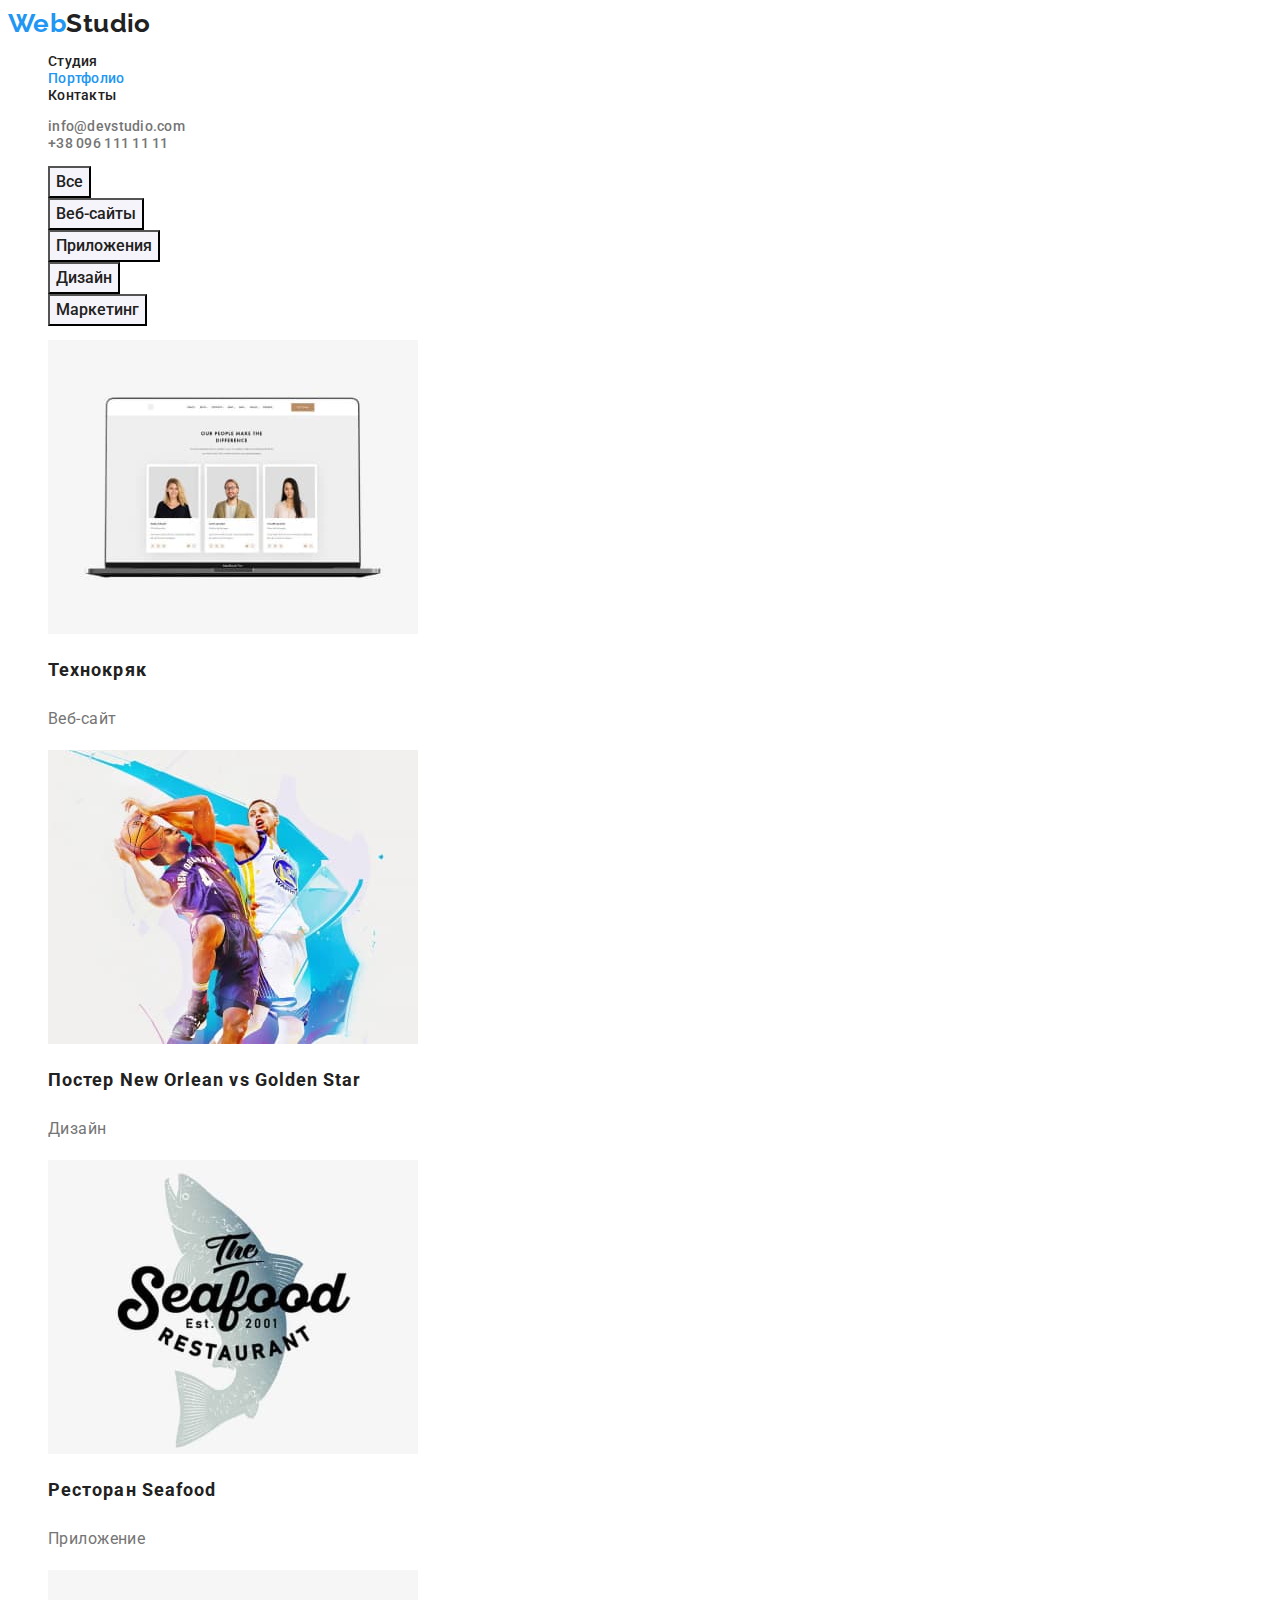
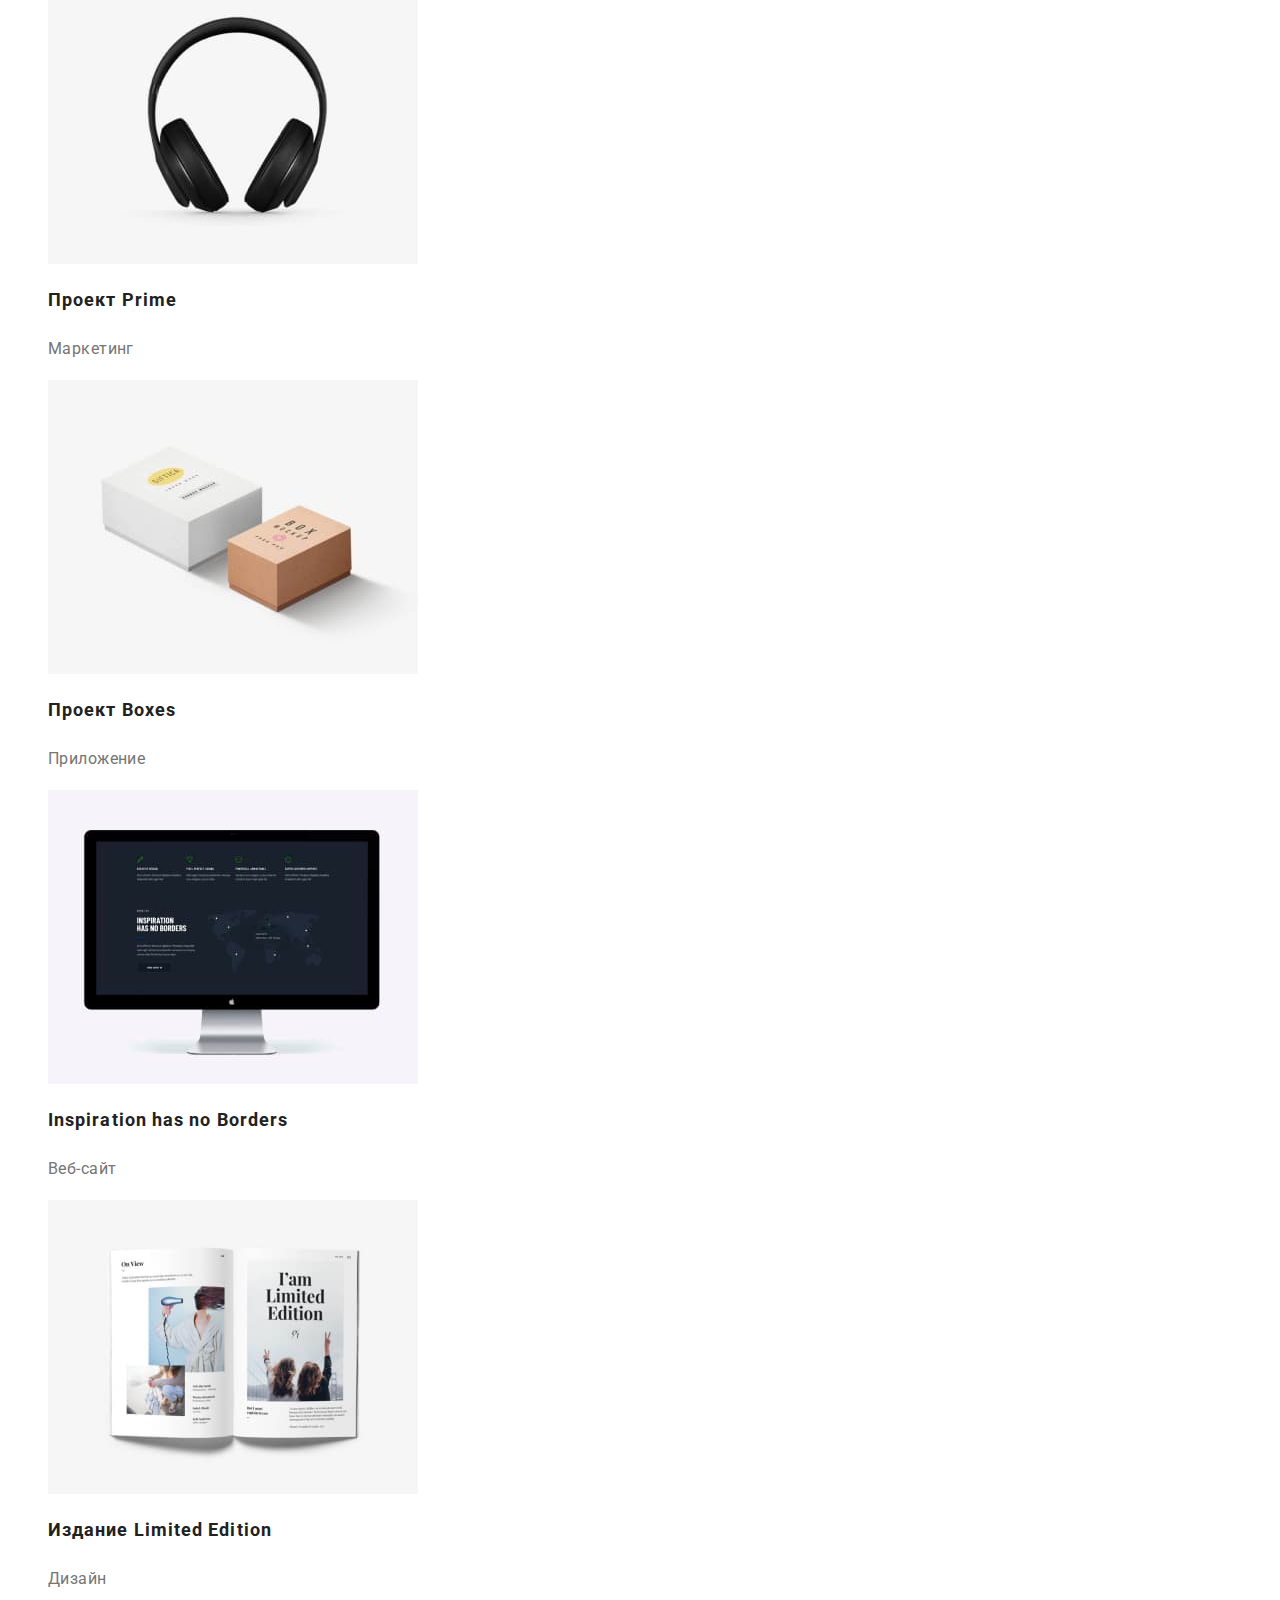
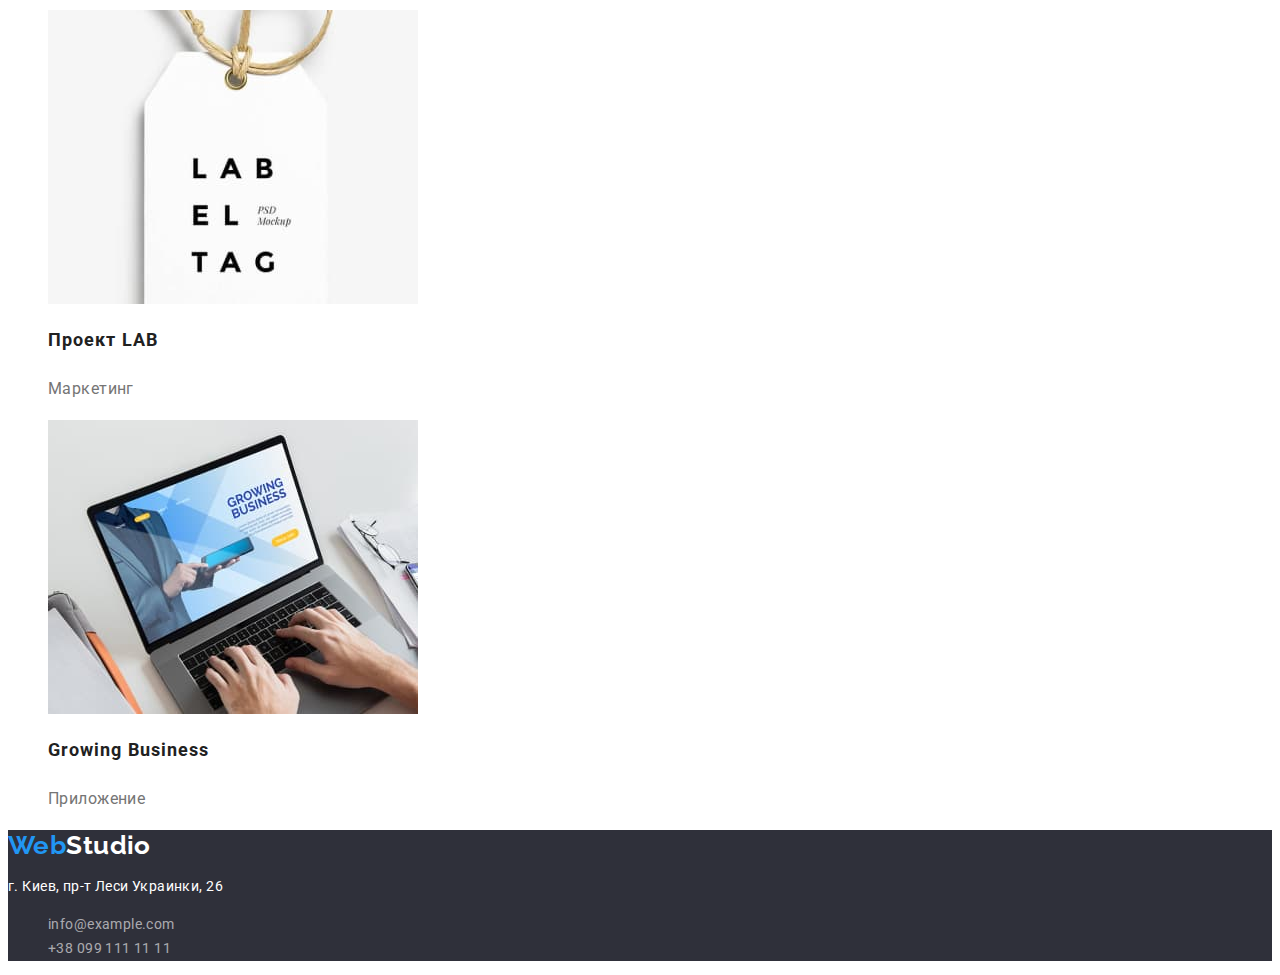
==== commit 9e9433c9: "Добавляет размеры шрифта в header" ====
--- a/portfolio.html
+++ b/portfolio.html
@@ -20,19 +20,21 @@
 				<a href="./index.html" class="logo link"><span class="logo-accent">Web</span>Studio</a>
 				<ul class="main-nav list">
 					<li>
-						<a href="./index.html" class="link active-link">Студия</a>
+						<a href="./index.html" class="link active-link header-link">Студия</a>
 					</li>
 					<li>
-						<a href="./portfolio.html" class="link current active-link"> Портфолио</a>
+						<a href="./portfolio.html" class="link current active-link header-link"> Портфолио</a>
 					</li>
 					<li>
-						<a href="" class="link active-link">Контакты</a>
+						<a href="" class="link active-link header-link">Контакты</a>
 					</li>
 				</ul>
 			</nav>
 			<ul class="auth-nav list">
-				<li><a href="mailto:info@devstudio.com" class="link auth-link active-link">info@devstudio.com</a></li>
-				<li><a href="tel:+380961111111" class="link auth-link active-link">+38 096 111 11 11</a></li>
+				<li
+					><a href="mailto:info@devstudio.com" class="link auth-link active-link header-link">info@devstudio.com</a></li
+				>
+				<li><a href="tel:+380961111111" class="link auth-link active-link header-link">+38 096 111 11 11</a></li>
 			</ul>
 		</header>
 
--- a/css/styles.css
+++ b/css/styles.css
@@ -10,6 +10,7 @@
 }
 
 body {
+	font-size: 14px;
 	font-family: "Roboto", sans-serif;
 	letter-spacing: 0.03em;
 	background-color: var(--background-color);
@@ -57,6 +58,12 @@
 	color: inherit;
 }
 
+.header-link {
+	font-weight: 500;
+	line-height: 1.14;
+	letter-spacing: 0.02em;
+}
+
 .auth-link {
 	color: var(--secondary-color);
 }
@@ -81,7 +88,6 @@
 .adress,
 .contacts-link {
 	font-style: normal;
-	font-size: 14px;
 	line-height: 1.71;
 	color: var(--footer-contacts);
 }
@@ -133,13 +139,12 @@
 
 .benefits-title {
 	font-weight: 700;
-	font-size: 14px;
+	font-size: inherit;
 	line-height: 1.14;
 	text-transform: uppercase;
 }
 
 .benefits-text {
-	font-size: 14px;
 	line-height: 1.71;
 	color: var(--secondary-color);
 }
